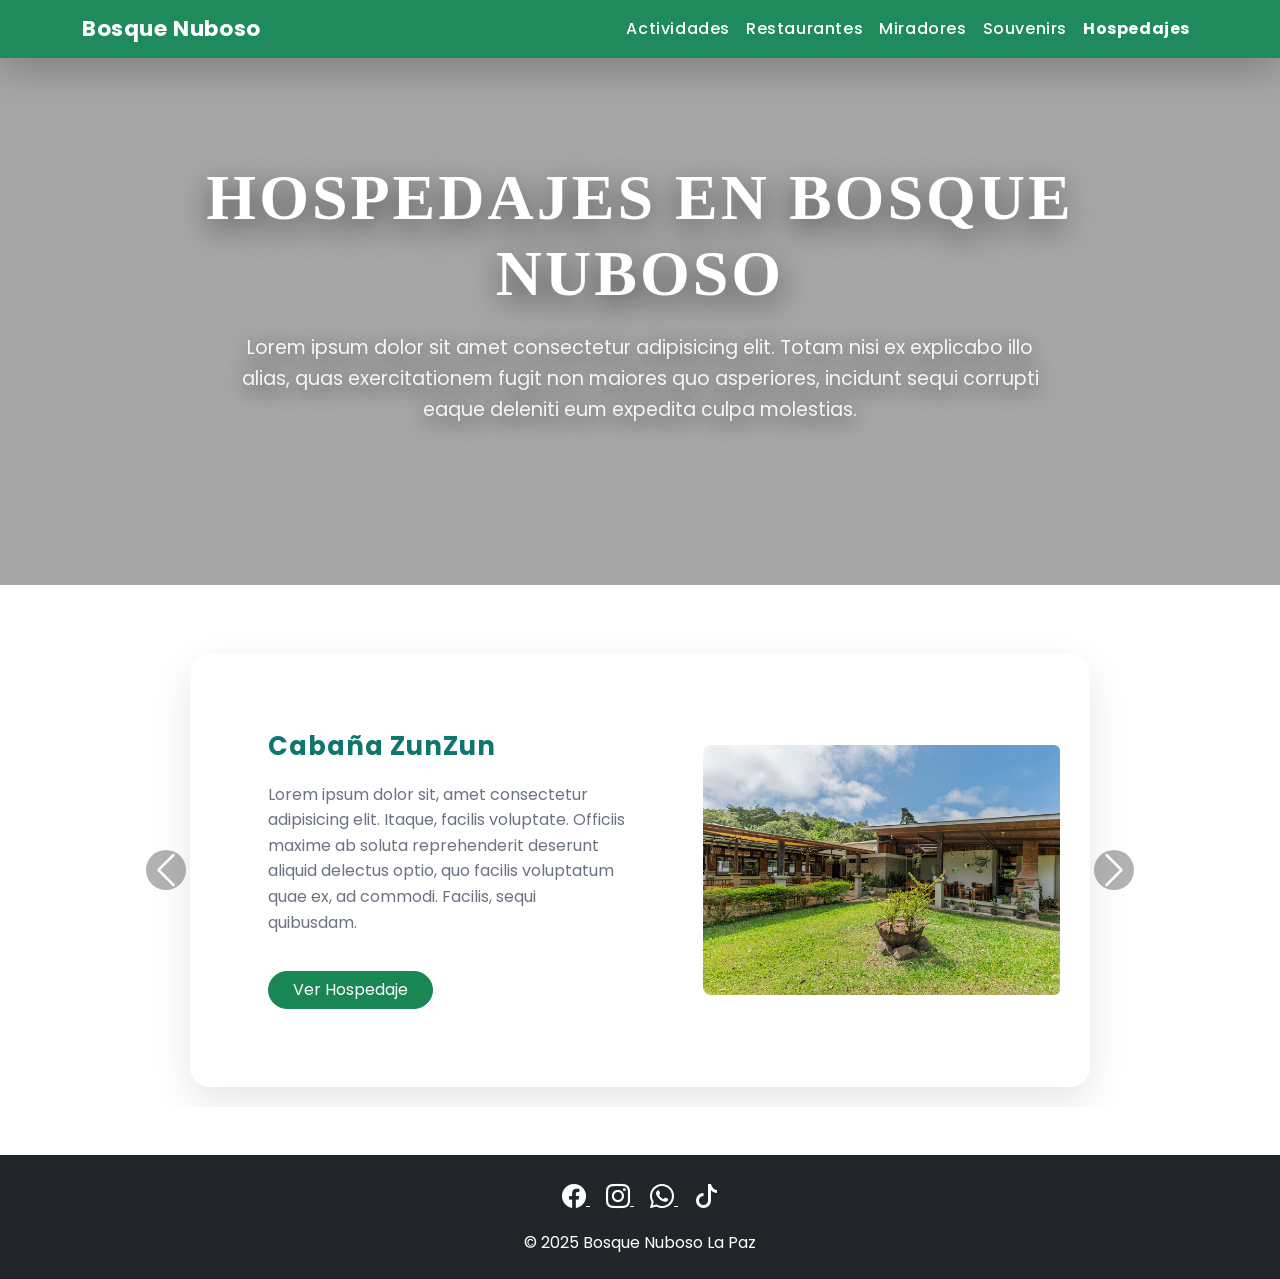
==== pages/hospedajes.html @ f28fb944 "Se creo la pagina de hospedajes faltan algunos hospedajes de agregar, se agrego la mision y vision" ====
<!doctype html>
<html lang="es">
  <head>
    <meta charset="UTF-8" />
    <meta name="viewport" content="width=device-width, initial-scale=1.0" />
    <title>Bosque Nuboso | Hospedajes</title>

    <!-- Google Fonts -->
    <link rel="preconnect" href="https://fonts.googleapis.com" />
    <link rel="preconnect" href="https://fonts.gstatic.com" crossorigin />
    <link
      href="https://fonts.googleapis.com/css2?family=Poppins:wght@300;400;600;700&display=swap"
      rel="stylesheet"
    />
    <!-- Bootstrap -->
    <link
      href="https://cdn.jsdelivr.net/npm/bootstrap@5.3.8/dist/css/bootstrap.min.css"
      rel="stylesheet"
    />
    <link
      rel="stylesheet"
      href="https://cdn.jsdelivr.net/npm/bootstrap-icons/font/bootstrap-icons.css"
    />
    <!-- estilos-->
    <link rel="stylesheet" href="../estilos/tours.css" />
  </head>

  <body>
    <!-- NAVBAR -->
    <nav class="navbar navbar-expand-lg fixed-top">
      <div class="container">
        <a class="navbar-brand fw-bold" href="../index.html">Bosque Nuboso</a>
        <button
          class="navbar-toggler"
          type="button"
          data-bs-toggle="collapse"
          data-bs-target="#menu"
        >
          <span class="navbar-toggler-icon"></span>
        </button>

        <div class="collapse navbar-collapse" id="menu">
          <ul class="navbar-nav ms-auto">
            <li class="nav-item">
              <a class="nav-link" href="tours.html">Actividades</a>
            </li>

            <li class="nav-item">
              <a class="nav-link" href="restaurantes.html"> Restaurantes </a>
            </li>

            <li class="nav-item"><a class="nav-link" href="#">Miradores</a></li>
            <li class="nav-item"><a class="nav-link" href="#">Souvenirs</a></li>
            <li class="nav-item">
              <a class="nav-link active fw-bold" href="#">Hospedajes</a>
            </li>
          </ul>
        </div>
      </div>
    </nav>

    <!-- HERO -->
    <section class="hero">
      <div class="container">
        <h1>Hospedajes en Bosque Nuboso</h1>
        <p>
          Lorem ipsum dolor sit amet consectetur adipisicing elit. Totam nisi ex
          explicabo illo alias, quas exercitationem fugit non maiores quo
          asperiores, incidunt sequi corrupti eaque deleniti eum expedita culpa
          molestias.
        </p>
      </div>
    </section>

    <!-- Hospedajes -->
    <section class="section-wrap py-5">
      <div class="container">
        <div
          id="restaurantesCarousel"
          class="carousel slide carousel-fade"
          data-bs-ride="carousel"
        >
          <div class="carousel-inner">
            <!-- Cabañas ZunZun 1 -->
            <div class="carousel-item active">
              <div class="tour-card d-flex align-items-center">
                <div class="tour-content p-5">
                  <h2 class="tour-title">Cabaña ZunZun</h2>
                  <p class="tour-description">
                    Lorem ipsum dolor sit, amet consectetur adipisicing elit.
                    Itaque, facilis voluptate. Officiis maxime ab soluta
                    reprehenderit deserunt aliquid delectus optio, quo facilis
                    voluptatum quae ex, ad commodi. Facilis, sequi quibusdam.
                  </p>
                  <div>
                    <a
                      href="infoHospedaje.html?hospedaje=zunZun"
                      class="btn btn-success rounded-pill px-4 mt-3"
                    >
                      Ver Hospedaje
                    </a>
                  </div>
                </div>

                <div class="tour-image">
                  <img
                    src="../imagenes/restaurantes/villaParaiso.png"
                    class="img-fluid rounded-end"
                    alt="Tour Chocolate"
                  />
                </div>
              </div>
            </div>

            <!-- Don Diego 2 -->
            <div class="carousel-item">
              <div class="tour-card d-flex align-items-center">
                <div class="tour-content p-5">
                  <h2 class="tour-title">Don Diego</h2>
                  <p class="tour-description">
                    Lorem ipsum dolor sit, amet consectetur adipisicing elit.
                    Itaque, facilis voluptate. Officiis maxime ab soluta
                    reprehenderit deserunt aliquid delectus optio, quo facilis
                    voluptatum quae ex, ad commodi. Facilis, sequi quibusdam.
                  </p>
                  <div>
                    <a
                      href="menu.html?rest=rio"
                      class="btn btn-success rounded-pill px-4 mt-3"
                    >
                      Ver Hospedaje
                    </a>
                  </div>
                </div>

                <div class="tour-image">
                  <img
                    src="../imagenes/restaurantes/rioLaPaz.png"
                    class="img-fluid rounded-end"
                    alt="tour Rio La Paz"
                  />
                </div>
              </div>
            </div>

            <!-- Paraiso Colibri 3 -->
            <div class="carousel-item">
              <div class="tour-card d-flex align-items-center">
                <div class="tour-content p-5">
                  <h2 class="tour-title">Paraiso Colibri</h2>
                  <p class="tour-description">
                    Lorem ipsum dolor sit, amet consectetur adipisicing elit.
                    Itaque, facilis voluptate. Officiis maxime ab soluta
                    reprehenderit deserunt aliquid delectus optio, quo facilis
                    voluptatum quae ex, ad commodi. Facilis, sequi quibusdam.
                  </p>
                  <div>
                    <a
                      href="menu.html?rest=flory"
                      class="btn btn-success rounded-pill px-4 mt-3"
                    >
                      Ver Hospedaje
                    </a>
                  </div>
                </div>

                <div class="tour-image">
                  <img
                    src="https://images.unsplash.com/photo-1606313564200-e75d5e30476c"
                    class="img-fluid rounded-end"
                    alt="Tour Chocolate"
                  />
                </div>
              </div>
            </div>

            <!-- Refugio Eco Glamping 4 -->
            <div class="carousel-item">
              <div class="tour-card d-flex align-items-center">
                <div class="tour-content p-5">
                  <h2 class="tour-title">Refugio Eco Glamping</h2>
                  <p class="tour-description">
                    Lorem ipsum dolor sit, amet consectetur adipisicing elit.
                    Itaque, facilis voluptate. Officiis maxime ab soluta
                    reprehenderit deserunt aliquid delectus optio, quo facilis
                    voluptatum quae ex, ad commodi. Facilis, sequi quibusdam.
                  </p>
                  <div>
                    <a
                      href="menu.html?rest=anita"
                      class="btn btn-success rounded-pill px-4 mt-3"
                    >
                      Ver Hospedaje
                    </a>
                  </div>
                </div>

                <div class="tour-image">
                  <img
                    src="https://images.unsplash.com/photo-1606313564200-e75d5e30476c"
                    class="img-fluid rounded-end"
                    alt="Tour Chocolate"
                  />
                </div>
              </div>
            </div>
          </div>

          <!-- CONTROLES -->
          <button
            class="carousel-control-prev"
            type="button"
            data-bs-target="#restaurantesCarousel"
            data-bs-slide="prev"
          >
            <span class="carousel-control-prev-icon"></span>
          </button>

          <button
            class="carousel-control-next"
            type="button"
            data-bs-target="#restaurantesCarousel"
            data-bs-slide="next"
          >
            <span class="carousel-control-next-icon"></span>
          </button>
        </div>
      </div>
    </section>
    <script>
      let currentIndex = 0;

      function moveSlide(direction) {
        const slider = document.getElementById("slider");
        const slides = document.querySelectorAll(".slide");
        currentIndex += direction;

        if (currentIndex < 0) currentIndex = slides.length - 1;
        if (currentIndex >= slides.length) currentIndex = 0;

        slider.style.transform = `translateX(-${currentIndex * 100}%)`;
      }
    </script>

    <!-- FOOTER -->
    <footer class="text-white py-4 text-center bg-dark">
      <div class="mb-3">
        <a href="https://facebook.com" target="_blank" class="text-white mx-2">
          <i class="bi bi-facebook fs-4"></i>
        </a>
        <a href="https://instagram.com" target="_blank" class="text-white mx-2">
          <i class="bi bi-instagram fs-4"></i>
        </a>
        <a
          href="https://wa.me/50600000000"
          target="_blank"
          class="text-white mx-2"
        >
          <i class="bi bi-whatsapp fs-4"></i>
        </a>
        <a href="https://tiktok.com" target="_blank" class="text-white mx-2">
          <i class="bi bi-tiktok fs-4"></i>
        </a>
      </div>

      <p class="mb-0">© 2025 Bosque Nuboso La Paz</p>
    </footer>
    <script src="https://cdn.jsdelivr.net/npm/bootstrap@5.3.8/dist/js/bootstrap.bundle.min.js"></script>
  </body>
</html>
---- estilos/tours.css ----
:root {
  --verde: #1f8a5b;
  --dorado: #c9a45c;
  --dorado-soft: #e6d2a3;
  --fondo: #f6f3ee;
  --texto: #2c2c2c;
  --glass: rgba(255, 255, 255, 0.15);
}

* {
  margin: 0;
  padding: 0;
  box-sizing: border-box;
}

body {
  font-family: "Poppins", sans-serif;
}

.navbar {
  background: var(--verde);
  backdrop-filter: blur(12px);
  box-shadow: 0 10px 40px rgba(0, 0, 0, 0.25);
}
.navbar a {
  color: #fff !important;
  font-weight: 500;
  letter-spacing: 0.6px;
}
.navbar-brand {
  font-size: 1.35rem;
  letter-spacing: 1px;
}
/* HERO */
.hero {
  min-height: 65vh; /* altura mínima, pero crecerá si el texto es largo */
  background:
    linear-gradient(rgba(0, 0, 0, 0.35), rgba(0, 0, 0, 0.35)),
    url("../imagenes/17.jpg") center/cover no-repeat;
  display: flex;
  flex-direction: column; /* permite que h1 y p se apilen */
  align-items: center;
  justify-content: center;
  text-align: center;
  padding: 80px 20px;
  color: #fff;
}

.hero h1 {
  font-family: "Playfair Display", serif;
  font-size: clamp(
    2rem,
    5vw,
    4.5rem
  ); /* ajusta automáticamente según pantalla */
  font-weight: 700;
  letter-spacing: 3px;
  text-transform: uppercase;
  color: #fff;
  text-shadow: 0 10px 30px rgba(0, 0, 0, 0.6);
  margin-bottom: 20px;
}

.hero p {
  max-width: 820px; /* ancho máximo para que no se estire demasiado */
  width: 90%; /* adaptable a pantallas pequeñas */
  margin: 0 auto;
  font-size: 1.2rem;
  line-height: 1.6; /* evita que el texto se amontone */
  color: rgba(255, 255, 255, 0.9);
  text-shadow: 0 5px 20px rgba(0, 0, 0, 0.6);
}
/* TOURS SECTION */
.tours-section {
  padding: 100px 8%;
}

/* CONTENIDO IZQUIERDA */
.tour-card {
  display: grid;
  grid-template-columns: 1.2fr 1fr;
  gap: 30px;
  background: #fff;
  border-radius: 12px;
  padding: 30px;
  box-shadow: 0 6px 20px rgba(0, 0, 0, 0.08);
  max-width: 900px;
  margin: 20px auto;
  align-items: start;
}

.tour-title {
  color: #0f766e;
  font-size: 1.6rem;
  letter-spacing: 1px;
  margin-bottom: 15px;
}

.tour-description {
  color: #6b7280;
  line-height: 1.6;
  margin-bottom: 20px;
}

.tour-details {
  display: flex;
  gap: 40px;
}

.detail-block h3 {
  color: #0f766e;
  font-size: 0.95rem;
  margin-bottom: 8px;
}

.detail-block p {
  color: #6b7280;
  font-size: 0.875rem;
  line-height: 1.4;
  margin: 0;
}

.tour-image {
  display: flex;
  flex-direction: column;
  align-items: center;
}

.tour-image img {
  width: 100%;
  max-height: 250px;
  border-radius: 8px;
  object-fit: cover;
}

.tour-card {
  background: white;
  border-radius: 20px;
  overflow: hidden;
  box-shadow: 0 15px 40px rgba(0, 0, 0, 0.1);
}

.tour-content {
  flex: 1;
}

.tour-title {
  font-weight: 700;
  margin-bottom: 20px;
}

.tour-description {
  margin-bottom: 20px;
}

.tour-image {
  flex: 1;
}

.tour-image img {
  height: 450px;
  object-fit: cover;
  width: 100%;
}

.carousel-control-prev-icon,
.carousel-control-next-icon {
  background-color: rgba(0, 0, 0, 0.6);
  border-radius: 50%;
  padding: 20px;
}

/* =========================
   RESPONSIVE MOBILE FIX
========================= */
@media (max-width: 768px) {
  .tour-card {
    display: flex !important;
    flex-direction: column !important;
  }

  .tour-image {
    width: 100%;
  }

  .tour-image img {
    width: 100%;
    height: 300px;
    object-fit: cover;
  }

  .tour-details {
    flex-direction: column;
    gap: 15px;
  }
}
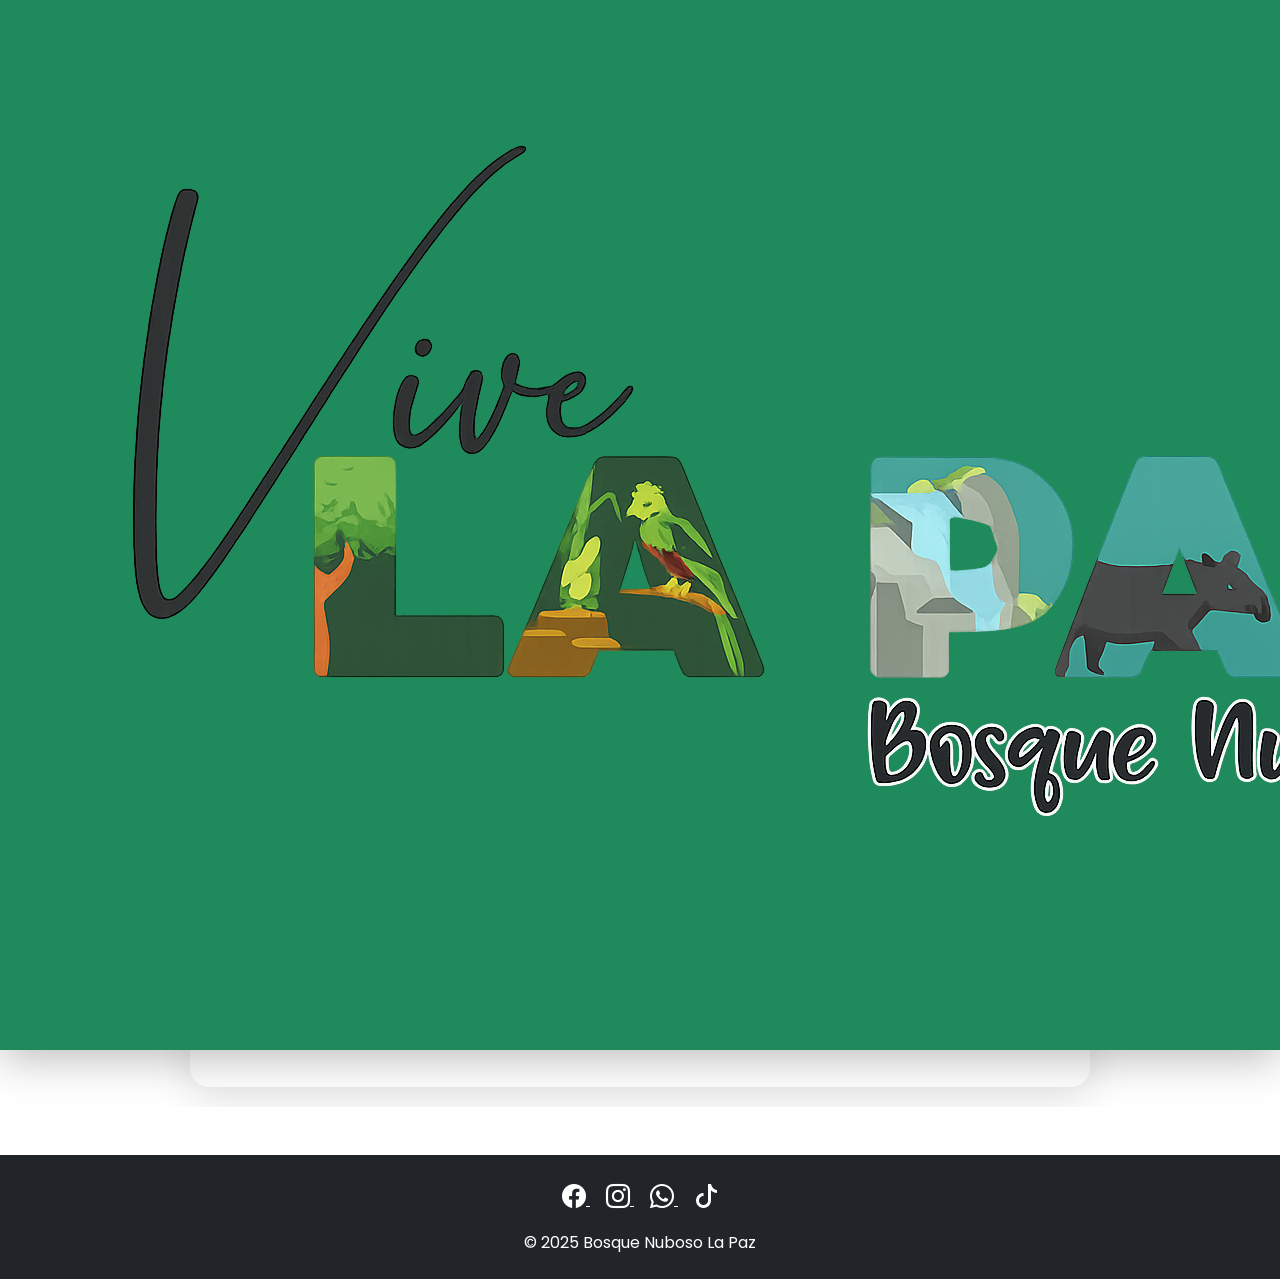
==== commit 5c241af8: "se actualizo el navbar" ====
--- a/pages/hospedajes.html
+++ b/pages/hospedajes.html
@@ -29,7 +29,13 @@
     <!-- NAVBAR -->
     <nav class="navbar navbar-expand-lg fixed-top">
       <div class="container">
-        <a class="navbar-brand fw-bold" href="../index.html">Bosque Nuboso</a>
+        <a class="navbar-brand" href="../index.html">
+          <img
+            class="navbar-logo"
+            src="../imagenes/nav.png"
+            alt="Vive La Paz Bosque Nuboso"
+          />
+        </a>
         <button
           class="navbar-toggler"
           type="button"
@@ -41,18 +47,30 @@
 
         <div class="collapse navbar-collapse" id="menu">
           <ul class="navbar-nav ms-auto">
-            <li class="nav-item">
-              <a class="nav-link" href="tours.html">Actividades</a>
-            </li>
-
-            <li class="nav-item">
-              <a class="nav-link" href="restaurantes.html"> Restaurantes </a>
-            </li>
-
-            <li class="nav-item"><a class="nav-link" href="#">Miradores</a></li>
-            <li class="nav-item"><a class="nav-link" href="#">Souvenirs</a></li>
-            <li class="nav-item">
-              <a class="nav-link active fw-bold" href="#">Hospedajes</a>
+            <li class="nav-item text-center">
+              <a class="nav-link" href="tours.html">
+                <i class="bi bi-leaf d-block mb-1"></i>
+                Experiencias
+              </a>
+            </li>
+
+            <li class="nav-item text-center">
+              <a class="nav-link" href="restaurantes.html">
+                <i class="bi bi-fork-knife d-block mb-1"></i>
+                Restaurantes
+              </a>
+            </li>
+            <li class="nav-item text-center">
+              <a class="nav-link" href="souvenirs.html">
+                <i class="bi bi-bag-heart d-block mb-1"></i>
+                Souvenirs
+              </a>
+            </li>
+            <li class="nav-item text-center">
+              <a class="nav-link active fw-bold" href="hospedajes.html">
+                <i class="bi bi-house-heart d-block mb-1"></i>
+                Hospedajes
+              </a>
             </li>
           </ul>
         </div>
